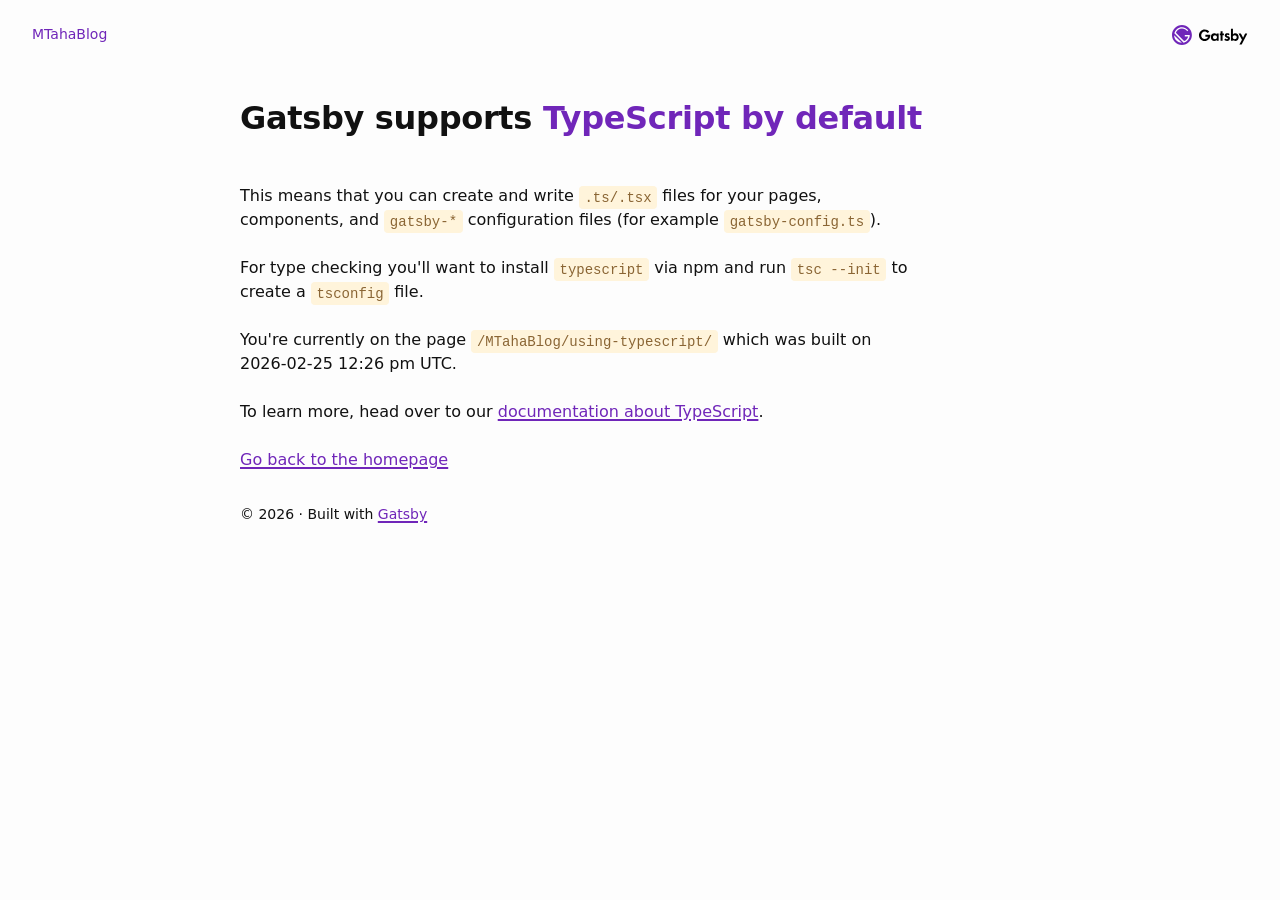
==== using-typescript/index.html @ e8e79b20 "Updates" ====
<!DOCTYPE html><html lang="en"><head><meta charSet="utf-8"/><meta http-equiv="x-ua-compatible" content="ie=edge"/><meta name="viewport" content="width=device-width, initial-scale=1, shrink-to-fit=no"/><meta name="generator" content="Gatsby 5.14.5"/><meta name="description" content="Personal blog about code, ideas, and mindset." data-gatsby-head="true"/><meta property="og:title" content="Using TypeScript" data-gatsby-head="true"/><meta property="og:description" content="Personal blog about code, ideas, and mindset." data-gatsby-head="true"/><meta property="og:type" content="website" data-gatsby-head="true"/><meta name="twitter:card" content="summary" data-gatsby-head="true"/><meta name="twitter:creator" content="Mohamed Taha BHAYA" data-gatsby-head="true"/><meta name="twitter:title" content="Using TypeScript" data-gatsby-head="true"/><meta name="twitter:description" content="Personal blog about code, ideas, and mindset." data-gatsby-head="true"/><style data-href="/MTahaBlog/styles.336593abbfe834c11a60.css" data-identity="gatsby-global-css">:root{--border-radius:4px;--color-text:#333;--color-primary:#7026b9;--color-code-bg:#fff4db;--color-code:#8a6534;--font-sans:-apple-system,BlinkMacSystemFont,"Segoe UI",Helvetica,Arial,sans-serif,"Apple Color Emoji","Segoe UI Emoji";--font-mono:SFMono-Regular,Menlo,Monaco,Consolas,"Liberation Mono","Courier New",monospace;--font-lg:18px;--font-md:16px;--font-sm:14px;--font-sx:12px;--line-height-loose:1.75;--line-height-normal:1.5;--line-height-dense:1.1;--space-1:4px;--space-2:8px;--space-3:16px;--space-4:24px;--space-5:32px;--space-6:64px;--size-content:54rem;--size-gutter:var(--space-5);--size-gap:var(--space-6)}html{-webkit-text-size-adjust:100%;box-sizing:border-box;font:sans-serif;font-size:var(--font-md);line-height:var(--line-height-normal);overflow-y:scroll}body{-moz-osx-font-smoothing:grayscale;-webkit-font-smoothing:antialiased;word-wrap:break-word;color:var(--color-text);font-family:sans-serif;font-family:var(--font-sans);font-weight:400}a{background-color:transparent;color:var(--color-primary);font-weight:500;text-decoration:none;text-decoration:underline;text-decoration-thickness:1.5px;text-underline-offset:2px}a:active,a:hover{outline-width:0;text-decoration:none}abbr[title]{border-bottom:1px dotted rgba(0,0,0,.5);cursor:help;text-decoration:none}b,strong{font-weight:inherit;font-weight:bolder}dfn{font-style:italic}h1{letter-spacing:-.01em;line-height:var(--line-height-dense);margin:0 0 3rem;padding:0}h1>b{color:var(--color-primary)}img{border-style:none;max-width:100%}code,kbd,pre,samp{font-family:var(--font-mono);font-size:1em;line-height:inherit}hr{background:rgba(0,0,0,.2);border:none;box-sizing:content-box;height:1px;margin-bottom:calc(var(--space-4) - 1px);margin-left:0;margin-right:0;margin-top:0;overflow:visible;padding:0}*,:after,:before{box-sizing:inherit}dd,dl,fieldset,figure,hgroup,img,ol,p,ul{margin:0;margin-bottom:var(--space-4);padding:0}ol,ul{list-style-image:none;list-style-position:outside;margin-left:var(--space-4)}pre{word-wrap:normal;background:rgba(0,0,0,.04);border-radius:var(--border-radius);font-size:.875rem;line-height:var(--line-height-normal);margin-bottom:var(--space-4);margin-left:0;margin-right:0;margin-top:0;overflow:auto;padding:var(--space-4)}b,dt,strong,th{font-weight:700}li{margin-bottom:calc(var(--space-4)/2)}ol li,ul li{padding-left:0}li>ol,li>ul{margin-bottom:calc(var(--space-4)/2);margin-left:var(--space-4);margin-top:calc(var(--space-4)/2)}blockquote :last-child,li :last-child,p :last-child{margin-bottom:0}li>p{margin-bottom:calc(var(--space-4)/2)}p{max-width:680px}code,kbd,samp{font-size:.875rem}abbr,acronym{border-bottom:1px dotted rgba(0,0,0,.5);cursor:help}code,tt{background-color:var(--color-code-bg);border-radius:var(--border-radius);color:var(--color-code);font-family:var(--font-mono);padding-bottom:.25em;padding-top:.25em;word-break:normal}pre code{background:none}code:after,code:before,tt:after,tt:before{content:"\00a0";letter-spacing:-.2em}pre code:after,pre code:before,pre tt:after,pre tt:before{content:none}body{background-color:#fdfdfd;color:#111;font-family:system-ui,sans-serif;margin:0}a:hover{text-decoration:underline}</style><style>.gatsby-image-wrapper{position:relative;overflow:hidden}.gatsby-image-wrapper picture.object-fit-polyfill{position:static!important}.gatsby-image-wrapper img{bottom:0;height:100%;left:0;margin:0;max-width:none;padding:0;position:absolute;right:0;top:0;width:100%;object-fit:cover}.gatsby-image-wrapper [data-main-image]{opacity:0;transform:translateZ(0);transition:opacity .25s linear;will-change:opacity}.gatsby-image-wrapper-constrained{display:inline-block;vertical-align:top}</style><noscript><style>.gatsby-image-wrapper noscript [data-main-image]{opacity:1!important}.gatsby-image-wrapper [data-placeholder-image]{opacity:0!important}</style></noscript><script type="module">const e="undefined"!=typeof HTMLImageElement&&"loading"in HTMLImageElement.prototype;e&&document.body.addEventListener("load",(function(e){const t=e.target;if(void 0===t.dataset.mainImage)return;if(void 0===t.dataset.gatsbyImageSsr)return;let a=null,n=t;for(;null===a&&n;)void 0!==n.parentNode.dataset.gatsbyImageWrapper&&(a=n.parentNode),n=n.parentNode;const o=a.querySelector("[data-placeholder-image]"),r=new Image;r.src=t.currentSrc,r.decode().catch((()=>{})).then((()=>{t.style.opacity=1,o&&(o.style.opacity=0,o.style.transition="opacity 500ms linear")}))}),!0);</script><title data-gatsby-head="true">Using TypeScript | MTahaBlog</title></head><body><div id="___gatsby"><div style="outline:none" tabindex="-1" id="gatsby-focus-wrapper"><header style="margin:0 auto;padding:var(--space-4) var(--size-gutter);display:flex;align-items:center;justify-content:space-between"><a style="font-size:var(--font-sm);text-decoration:none" href="/MTahaBlog/">MTahaBlog</a><img alt="Gatsby logo" height="20" style="margin:0" src="data:image/svg+xml,%3Csvg fill=&#x27;none&#x27; viewBox=&#x27;0 0 107 28&#x27; xmlns=&#x27;http://www.w3.org/2000/svg&#x27; xmlns:xlink=&#x27;http://www.w3.org/1999/xlink&#x27;%3E%3CclipPath id=&#x27;a&#x27;%3E%3Cpath d=&#x27;m0 0h106.1v28h-106.1z&#x27;/%3E%3C/clipPath%3E%3Cg clip-path=&#x27;url(%23a)&#x27;%3E%3Cg fill=&#x27;%23000&#x27;%3E%3Cpath clip-rule=&#x27;evenodd&#x27; d=&#x27;m89 11.7c-.8 0-2.2.2-3.2 1.6v-8.10005h-2.8v16.80005h2.7v-1.3c1.1 1.5 2.6 1.5999 3.2 1.5999 3 0 5-2.2999 5-5.2999s-2-5.3-4.9-5.3zm-.7 2.5c1.7 0 2.8 1.2 2.8 2.8s-1.2 2.8-2.8 2.8c-1.7 0-2.8-1.2-2.8-2.8s1.1-2.8 2.8-2.8z&#x27; fill-rule=&#x27;evenodd&#x27;/%3E%3Cpath d=&#x27;m71.2 21.9999v-7.6h1.9v-2.4h-1.9v-3.40005h-2.8v3.40005h-1.1v2.4h1.1v7.6z&#x27;/%3E%3Cpath clip-rule=&#x27;evenodd&#x27; d=&#x27;m65.6999 12h-2.9v1.3c-.8999-1.5-2.4-1.6-3.2-1.6-2.9 0-4.8999 2.4-4.8999 5.3s1.9999 5.2999 5.0999 5.2999c.8 0 2.1001-.0999 3.1001-1.5999v1.3h2.7999zm-5.1999 7.8c-1.7001 0-2.8-1.2-2.8-2.8s1.2-2.8 2.8-2.8c1.7 0 2.7999 1.2 2.7999 2.8s-1.1999 2.8-2.7999 2.8z&#x27; fill-rule=&#x27;evenodd&#x27;/%3E%3Cpath d=&#x27;m79.7001 14.4c-.7-.6-1.3-.7-1.6-.7-.7 0-1.1.3-1.1.8 0 .3.1.6.9.9l.7.2c.1261.0472.2621.0945.4037.1437.7571.2632 1.6751.5823 2.0963 1.2563.3.4.5 1 .5 1.7 0 .9-.3 1.8-1.1 2.5s-1.8 1.0999-3 1.0999c-2.1 0-3.2-.9999-3.9-1.6999l1.5-1.7c.6.6 1.4 1.2 2.2 1.2s1.4-.4 1.4-1.1c0-.6-.5-.9-.9-1l-.6-.2c-.0687-.0295-.1384-.0589-.2087-.0887l-.0011-.0004c-.6458-.2729-1.3496-.5704-1.8902-1.1109-.5-.5-.8-1.1-.8-1.9 0-1 .5-1.8 1-2.3.8-.6 1.8-.7 2.6-.7.7 0 1.9.1 3.2 1.1z&#x27;/%3E%3Cpath d=&#x27;m98.5 20.5-4.8-8.5h3.3l3.1 5.7 2.8-5.7h3.2l-8 15.3h-3.2z&#x27;/%3E%3Cpath d=&#x27;m47 13.7h7c0 .0634.01.1267.0206.1932.0227.1435.0477.3018-.0206.5068 0 4.5-3.4 8.1-8 8.1s-8-3.6-8-8.1c0-4.49995 3.6-8.09995 8-8.09995 2.6 0 5 1.2 6.5 3.3l-2.3 1.49995c-1-1.29995-2.6-2.09995-4.2-2.09995-2.9 0-4.9 2.49995-4.9 5.39995s2.1 5.3 5 5.3c2.6 0 4-1.3 4.6-3.2h-3.7z&#x27;/%3E%3C/g%3E%3Cpath d=&#x27;m18 14h7c0 5.2-3.7 9.6-8.5 10.8l-13.19995-13.2c1.1-4.9 5.5-8.6 10.69995-8.6 3.7 0 6.9 1.8 8.9 4.5l-1.5 1.3c-1.7-2.3-4.4-3.8-7.4-3.8-3.9 0-7.29995 2.5-8.49995 6l11.49995 11.5c2.9-1 5.1-3.5 5.8-6.5h-4.8z&#x27; fill=&#x27;%23fff&#x27;/%3E%3Cpath d=&#x27;m6.2 21.7001c-2.1-2.1-3.2-4.8-3.2-7.6l10.8 10.8c-2.7 0-5.5-1.1-7.6-3.2z&#x27; fill=&#x27;%23fff&#x27;/%3E%3Cpath d=&#x27;m14 0c-7.7 0-14 6.3-14 14s6.3 14 14 14 14-6.3 14-14-6.3-14-14-14zm-7.8 21.8c-2.1-2.1-3.2-4.9-3.2-7.6l10.9 10.8c-2.8-.1-5.6-1.1-7.7-3.2zm10.2 2.9-13.1-13.1c1.1-4.9 5.5-8.6 10.7-8.6 3.7 0 6.9 1.8 8.9 4.5l-1.5 1.3c-1.7-2.3-4.4-3.8-7.4-3.8-3.9 0-7.2 2.5-8.5 6l11.5 11.5c2.9-1 5.1-3.5 5.8-6.5h-4.8v-2h7c0 5.2-3.7 9.6-8.6 10.7z&#x27; fill=&#x27;%237026b9&#x27;/%3E%3C/g%3E%3C/svg%3E"/></header><div style="margin:0 auto;max-width:var(--size-content);padding:var(--size-gutter)"><main><h1>Gatsby supports <b>TypeScript by default</b></h1><p>This means that you can create and write <code>.ts/.tsx</code> files for your pages, components, and <code>gatsby-*</code> configuration files (for example <code>gatsby-config.ts</code>).</p><p>For type checking you&#x27;ll want to install <code>typescript</code> via npm and run <code>tsc --init</code> to create a <code>tsconfig</code> file.</p><p>You&#x27;re currently on the page <code>/MTahaBlog/using-typescript/</code> which was built on <!-- -->2026-02-25 12:26 pm UTC<!-- -->.</p><p>To learn more, head over to our<!-- --> <a href="https://www.gatsbyjs.com/docs/how-to/custom-configuration/typescript/">documentation about TypeScript</a>.</p><a href="/MTahaBlog/">Go back to the homepage</a></main><footer style="margin-top:var(--space-5);font-size:var(--font-sm)">© <!-- -->2026<!-- --> · Built with<!-- --> <a href="https://www.gatsbyjs.com">Gatsby</a></footer></div></div><div id="gatsby-announcer" style="position:absolute;top:0;width:1px;height:1px;padding:0;overflow:hidden;clip:rect(0, 0, 0, 0);white-space:nowrap;border:0" aria-live="assertive" aria-atomic="true"></div></div><script id="gatsby-script-loader">/*<![CDATA[*/window.pagePath="/using-typescript/";/*]]>*/</script><!-- slice-start id="_gatsby-scripts-1" -->
          <script
            id="gatsby-chunk-mapping"
          >
            window.___chunkMapping="{\"app\":[\"/app-06039b76f3c8d94aa378.js\"],\"component---src-pages-404-js\":[\"/component---src-pages-404-js-4e16c7e86969d6df8158.js\"],\"component---src-pages-about-js\":[\"/component---src-pages-about-js-e5441fff9910c4d4d1d8.js\"],\"component---src-pages-blog-js\":[\"/component---src-pages-blog-js-99ca91d8c488b070c385.js\"],\"component---src-pages-index-js\":[\"/component---src-pages-index-js-7293c6671cc7292d67de.js\"],\"component---src-pages-page-2-js\":[\"/component---src-pages-page-2-js-414cb0735f205438359d.js\"],\"component---src-pages-projects-js\":[\"/component---src-pages-projects-js-39b68b88ad4941cbd9ff.js\"],\"component---src-pages-using-ssr-js\":[\"/component---src-pages-using-ssr-js-9c5a9ae72324aadb8905.js\"],\"component---src-pages-using-typescript-tsx\":[\"/component---src-pages-using-typescript-tsx-aea66a29be0e63e2f063.js\"],\"component---src-templates-blog-post-js\":[\"/component---src-templates-blog-post-js-712135fd91004b54e7e4.js\"],\"component---src-templates-project-post-js\":[\"/component---src-templates-project-post-js-b0d389a9d7d764b2d6cb.js\"]}";
          </script>
        <script>window.___webpackCompilationHash="2162384c38aea7c5d8d5";</script><script src="/MTahaBlog/webpack-runtime-430f25ab8c3e5f5854ce.js" async></script><script src="/MTahaBlog/framework-f11658f6be33b675e763.js" async></script><script src="/MTahaBlog/app-06039b76f3c8d94aa378.js" async></script><!-- slice-end id="_gatsby-scripts-1" --></body></html>
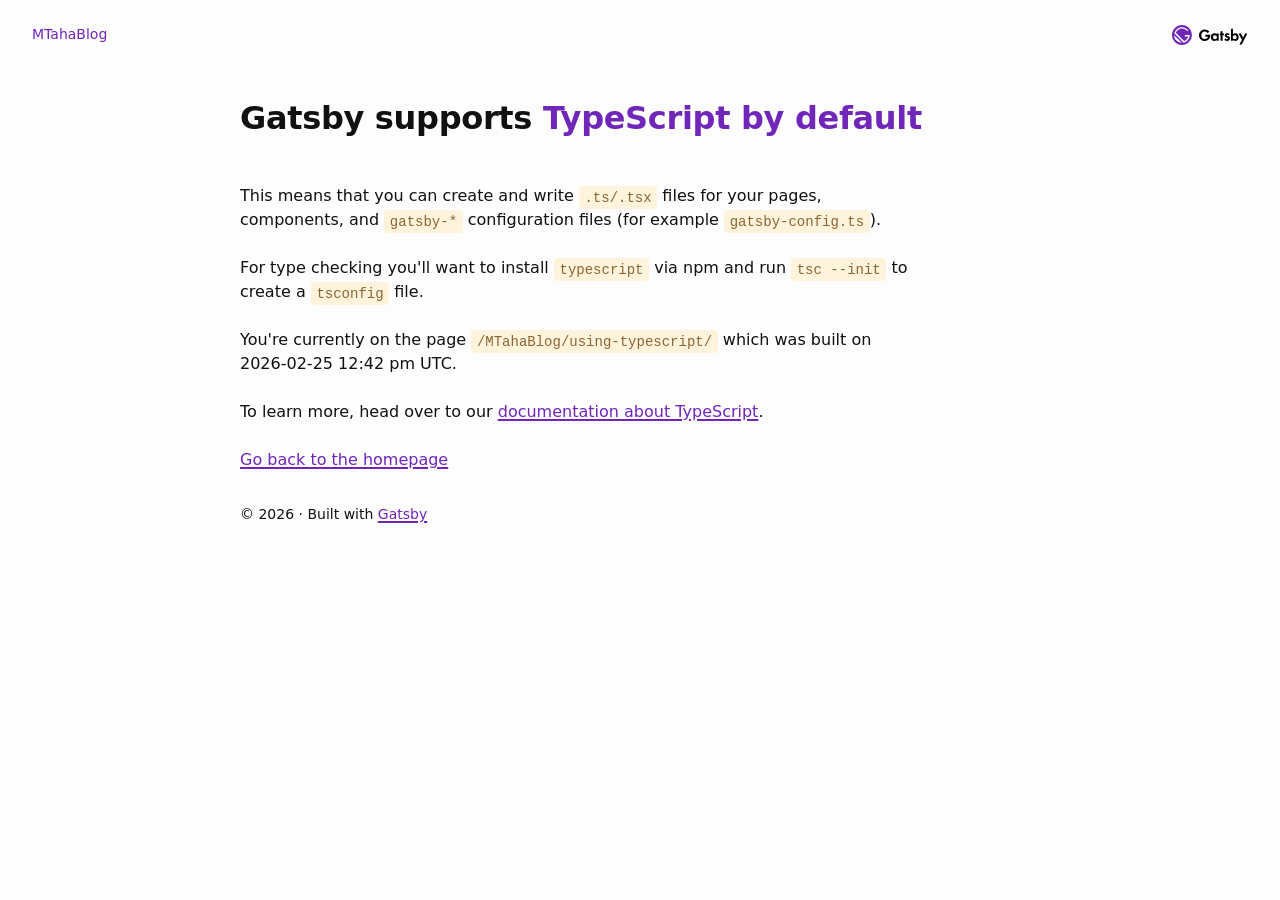
==== commit 684a92fe: "Updates" ====
--- a/using-typescript/index.html
+++ b/using-typescript/index.html
@@ -1,4 +1,4 @@
-<!DOCTYPE html><html lang="en"><head><meta charSet="utf-8"/><meta http-equiv="x-ua-compatible" content="ie=edge"/><meta name="viewport" content="width=device-width, initial-scale=1, shrink-to-fit=no"/><meta name="generator" content="Gatsby 5.14.5"/><meta name="description" content="Personal blog about code, ideas, and mindset." data-gatsby-head="true"/><meta property="og:title" content="Using TypeScript" data-gatsby-head="true"/><meta property="og:description" content="Personal blog about code, ideas, and mindset." data-gatsby-head="true"/><meta property="og:type" content="website" data-gatsby-head="true"/><meta name="twitter:card" content="summary" data-gatsby-head="true"/><meta name="twitter:creator" content="Mohamed Taha BHAYA" data-gatsby-head="true"/><meta name="twitter:title" content="Using TypeScript" data-gatsby-head="true"/><meta name="twitter:description" content="Personal blog about code, ideas, and mindset." data-gatsby-head="true"/><style data-href="/MTahaBlog/styles.336593abbfe834c11a60.css" data-identity="gatsby-global-css">:root{--border-radius:4px;--color-text:#333;--color-primary:#7026b9;--color-code-bg:#fff4db;--color-code:#8a6534;--font-sans:-apple-system,BlinkMacSystemFont,"Segoe UI",Helvetica,Arial,sans-serif,"Apple Color Emoji","Segoe UI Emoji";--font-mono:SFMono-Regular,Menlo,Monaco,Consolas,"Liberation Mono","Courier New",monospace;--font-lg:18px;--font-md:16px;--font-sm:14px;--font-sx:12px;--line-height-loose:1.75;--line-height-normal:1.5;--line-height-dense:1.1;--space-1:4px;--space-2:8px;--space-3:16px;--space-4:24px;--space-5:32px;--space-6:64px;--size-content:54rem;--size-gutter:var(--space-5);--size-gap:var(--space-6)}html{-webkit-text-size-adjust:100%;box-sizing:border-box;font:sans-serif;font-size:var(--font-md);line-height:var(--line-height-normal);overflow-y:scroll}body{-moz-osx-font-smoothing:grayscale;-webkit-font-smoothing:antialiased;word-wrap:break-word;color:var(--color-text);font-family:sans-serif;font-family:var(--font-sans);font-weight:400}a{background-color:transparent;color:var(--color-primary);font-weight:500;text-decoration:none;text-decoration:underline;text-decoration-thickness:1.5px;text-underline-offset:2px}a:active,a:hover{outline-width:0;text-decoration:none}abbr[title]{border-bottom:1px dotted rgba(0,0,0,.5);cursor:help;text-decoration:none}b,strong{font-weight:inherit;font-weight:bolder}dfn{font-style:italic}h1{letter-spacing:-.01em;line-height:var(--line-height-dense);margin:0 0 3rem;padding:0}h1>b{color:var(--color-primary)}img{border-style:none;max-width:100%}code,kbd,pre,samp{font-family:var(--font-mono);font-size:1em;line-height:inherit}hr{background:rgba(0,0,0,.2);border:none;box-sizing:content-box;height:1px;margin-bottom:calc(var(--space-4) - 1px);margin-left:0;margin-right:0;margin-top:0;overflow:visible;padding:0}*,:after,:before{box-sizing:inherit}dd,dl,fieldset,figure,hgroup,img,ol,p,ul{margin:0;margin-bottom:var(--space-4);padding:0}ol,ul{list-style-image:none;list-style-position:outside;margin-left:var(--space-4)}pre{word-wrap:normal;background:rgba(0,0,0,.04);border-radius:var(--border-radius);font-size:.875rem;line-height:var(--line-height-normal);margin-bottom:var(--space-4);margin-left:0;margin-right:0;margin-top:0;overflow:auto;padding:var(--space-4)}b,dt,strong,th{font-weight:700}li{margin-bottom:calc(var(--space-4)/2)}ol li,ul li{padding-left:0}li>ol,li>ul{margin-bottom:calc(var(--space-4)/2);margin-left:var(--space-4);margin-top:calc(var(--space-4)/2)}blockquote :last-child,li :last-child,p :last-child{margin-bottom:0}li>p{margin-bottom:calc(var(--space-4)/2)}p{max-width:680px}code,kbd,samp{font-size:.875rem}abbr,acronym{border-bottom:1px dotted rgba(0,0,0,.5);cursor:help}code,tt{background-color:var(--color-code-bg);border-radius:var(--border-radius);color:var(--color-code);font-family:var(--font-mono);padding-bottom:.25em;padding-top:.25em;word-break:normal}pre code{background:none}code:after,code:before,tt:after,tt:before{content:"\00a0";letter-spacing:-.2em}pre code:after,pre code:before,pre tt:after,pre tt:before{content:none}body{background-color:#fdfdfd;color:#111;font-family:system-ui,sans-serif;margin:0}a:hover{text-decoration:underline}</style><style>.gatsby-image-wrapper{position:relative;overflow:hidden}.gatsby-image-wrapper picture.object-fit-polyfill{position:static!important}.gatsby-image-wrapper img{bottom:0;height:100%;left:0;margin:0;max-width:none;padding:0;position:absolute;right:0;top:0;width:100%;object-fit:cover}.gatsby-image-wrapper [data-main-image]{opacity:0;transform:translateZ(0);transition:opacity .25s linear;will-change:opacity}.gatsby-image-wrapper-constrained{display:inline-block;vertical-align:top}</style><noscript><style>.gatsby-image-wrapper noscript [data-main-image]{opacity:1!important}.gatsby-image-wrapper [data-placeholder-image]{opacity:0!important}</style></noscript><script type="module">const e="undefined"!=typeof HTMLImageElement&&"loading"in HTMLImageElement.prototype;e&&document.body.addEventListener("load",(function(e){const t=e.target;if(void 0===t.dataset.mainImage)return;if(void 0===t.dataset.gatsbyImageSsr)return;let a=null,n=t;for(;null===a&&n;)void 0!==n.parentNode.dataset.gatsbyImageWrapper&&(a=n.parentNode),n=n.parentNode;const o=a.querySelector("[data-placeholder-image]"),r=new Image;r.src=t.currentSrc,r.decode().catch((()=>{})).then((()=>{t.style.opacity=1,o&&(o.style.opacity=0,o.style.transition="opacity 500ms linear")}))}),!0);</script><title data-gatsby-head="true">Using TypeScript | MTahaBlog</title></head><body><div id="___gatsby"><div style="outline:none" tabindex="-1" id="gatsby-focus-wrapper"><header style="margin:0 auto;padding:var(--space-4) var(--size-gutter);display:flex;align-items:center;justify-content:space-between"><a style="font-size:var(--font-sm);text-decoration:none" href="/MTahaBlog/">MTahaBlog</a><img alt="Gatsby logo" height="20" style="margin:0" src="data:image/svg+xml,%3Csvg fill=&#x27;none&#x27; viewBox=&#x27;0 0 107 28&#x27; xmlns=&#x27;http://www.w3.org/2000/svg&#x27; xmlns:xlink=&#x27;http://www.w3.org/1999/xlink&#x27;%3E%3CclipPath id=&#x27;a&#x27;%3E%3Cpath d=&#x27;m0 0h106.1v28h-106.1z&#x27;/%3E%3C/clipPath%3E%3Cg clip-path=&#x27;url(%23a)&#x27;%3E%3Cg fill=&#x27;%23000&#x27;%3E%3Cpath clip-rule=&#x27;evenodd&#x27; d=&#x27;m89 11.7c-.8 0-2.2.2-3.2 1.6v-8.10005h-2.8v16.80005h2.7v-1.3c1.1 1.5 2.6 1.5999 3.2 1.5999 3 0 5-2.2999 5-5.2999s-2-5.3-4.9-5.3zm-.7 2.5c1.7 0 2.8 1.2 2.8 2.8s-1.2 2.8-2.8 2.8c-1.7 0-2.8-1.2-2.8-2.8s1.1-2.8 2.8-2.8z&#x27; fill-rule=&#x27;evenodd&#x27;/%3E%3Cpath d=&#x27;m71.2 21.9999v-7.6h1.9v-2.4h-1.9v-3.40005h-2.8v3.40005h-1.1v2.4h1.1v7.6z&#x27;/%3E%3Cpath clip-rule=&#x27;evenodd&#x27; d=&#x27;m65.6999 12h-2.9v1.3c-.8999-1.5-2.4-1.6-3.2-1.6-2.9 0-4.8999 2.4-4.8999 5.3s1.9999 5.2999 5.0999 5.2999c.8 0 2.1001-.0999 3.1001-1.5999v1.3h2.7999zm-5.1999 7.8c-1.7001 0-2.8-1.2-2.8-2.8s1.2-2.8 2.8-2.8c1.7 0 2.7999 1.2 2.7999 2.8s-1.1999 2.8-2.7999 2.8z&#x27; fill-rule=&#x27;evenodd&#x27;/%3E%3Cpath d=&#x27;m79.7001 14.4c-.7-.6-1.3-.7-1.6-.7-.7 0-1.1.3-1.1.8 0 .3.1.6.9.9l.7.2c.1261.0472.2621.0945.4037.1437.7571.2632 1.6751.5823 2.0963 1.2563.3.4.5 1 .5 1.7 0 .9-.3 1.8-1.1 2.5s-1.8 1.0999-3 1.0999c-2.1 0-3.2-.9999-3.9-1.6999l1.5-1.7c.6.6 1.4 1.2 2.2 1.2s1.4-.4 1.4-1.1c0-.6-.5-.9-.9-1l-.6-.2c-.0687-.0295-.1384-.0589-.2087-.0887l-.0011-.0004c-.6458-.2729-1.3496-.5704-1.8902-1.1109-.5-.5-.8-1.1-.8-1.9 0-1 .5-1.8 1-2.3.8-.6 1.8-.7 2.6-.7.7 0 1.9.1 3.2 1.1z&#x27;/%3E%3Cpath d=&#x27;m98.5 20.5-4.8-8.5h3.3l3.1 5.7 2.8-5.7h3.2l-8 15.3h-3.2z&#x27;/%3E%3Cpath d=&#x27;m47 13.7h7c0 .0634.01.1267.0206.1932.0227.1435.0477.3018-.0206.5068 0 4.5-3.4 8.1-8 8.1s-8-3.6-8-8.1c0-4.49995 3.6-8.09995 8-8.09995 2.6 0 5 1.2 6.5 3.3l-2.3 1.49995c-1-1.29995-2.6-2.09995-4.2-2.09995-2.9 0-4.9 2.49995-4.9 5.39995s2.1 5.3 5 5.3c2.6 0 4-1.3 4.6-3.2h-3.7z&#x27;/%3E%3C/g%3E%3Cpath d=&#x27;m18 14h7c0 5.2-3.7 9.6-8.5 10.8l-13.19995-13.2c1.1-4.9 5.5-8.6 10.69995-8.6 3.7 0 6.9 1.8 8.9 4.5l-1.5 1.3c-1.7-2.3-4.4-3.8-7.4-3.8-3.9 0-7.29995 2.5-8.49995 6l11.49995 11.5c2.9-1 5.1-3.5 5.8-6.5h-4.8z&#x27; fill=&#x27;%23fff&#x27;/%3E%3Cpath d=&#x27;m6.2 21.7001c-2.1-2.1-3.2-4.8-3.2-7.6l10.8 10.8c-2.7 0-5.5-1.1-7.6-3.2z&#x27; fill=&#x27;%23fff&#x27;/%3E%3Cpath d=&#x27;m14 0c-7.7 0-14 6.3-14 14s6.3 14 14 14 14-6.3 14-14-6.3-14-14-14zm-7.8 21.8c-2.1-2.1-3.2-4.9-3.2-7.6l10.9 10.8c-2.8-.1-5.6-1.1-7.7-3.2zm10.2 2.9-13.1-13.1c1.1-4.9 5.5-8.6 10.7-8.6 3.7 0 6.9 1.8 8.9 4.5l-1.5 1.3c-1.7-2.3-4.4-3.8-7.4-3.8-3.9 0-7.2 2.5-8.5 6l11.5 11.5c2.9-1 5.1-3.5 5.8-6.5h-4.8v-2h7c0 5.2-3.7 9.6-8.6 10.7z&#x27; fill=&#x27;%237026b9&#x27;/%3E%3C/g%3E%3C/svg%3E"/></header><div style="margin:0 auto;max-width:var(--size-content);padding:var(--size-gutter)"><main><h1>Gatsby supports <b>TypeScript by default</b></h1><p>This means that you can create and write <code>.ts/.tsx</code> files for your pages, components, and <code>gatsby-*</code> configuration files (for example <code>gatsby-config.ts</code>).</p><p>For type checking you&#x27;ll want to install <code>typescript</code> via npm and run <code>tsc --init</code> to create a <code>tsconfig</code> file.</p><p>You&#x27;re currently on the page <code>/MTahaBlog/using-typescript/</code> which was built on <!-- -->2026-02-25 12:26 pm UTC<!-- -->.</p><p>To learn more, head over to our<!-- --> <a href="https://www.gatsbyjs.com/docs/how-to/custom-configuration/typescript/">documentation about TypeScript</a>.</p><a href="/MTahaBlog/">Go back to the homepage</a></main><footer style="margin-top:var(--space-5);font-size:var(--font-sm)">© <!-- -->2026<!-- --> · Built with<!-- --> <a href="https://www.gatsbyjs.com">Gatsby</a></footer></div></div><div id="gatsby-announcer" style="position:absolute;top:0;width:1px;height:1px;padding:0;overflow:hidden;clip:rect(0, 0, 0, 0);white-space:nowrap;border:0" aria-live="assertive" aria-atomic="true"></div></div><script id="gatsby-script-loader">/*<![CDATA[*/window.pagePath="/using-typescript/";/*]]>*/</script><!-- slice-start id="_gatsby-scripts-1" -->
+<!DOCTYPE html><html lang="en"><head><meta charSet="utf-8"/><meta http-equiv="x-ua-compatible" content="ie=edge"/><meta name="viewport" content="width=device-width, initial-scale=1, shrink-to-fit=no"/><meta name="generator" content="Gatsby 5.14.5"/><meta name="description" content="Personal blog about code, ideas, and mindset." data-gatsby-head="true"/><meta property="og:title" content="Using TypeScript" data-gatsby-head="true"/><meta property="og:description" content="Personal blog about code, ideas, and mindset." data-gatsby-head="true"/><meta property="og:type" content="website" data-gatsby-head="true"/><meta name="twitter:card" content="summary" data-gatsby-head="true"/><meta name="twitter:creator" content="Mohamed Taha BHAYA" data-gatsby-head="true"/><meta name="twitter:title" content="Using TypeScript" data-gatsby-head="true"/><meta name="twitter:description" content="Personal blog about code, ideas, and mindset." data-gatsby-head="true"/><style data-href="/MTahaBlog/styles.336593abbfe834c11a60.css" data-identity="gatsby-global-css">:root{--border-radius:4px;--color-text:#333;--color-primary:#7026b9;--color-code-bg:#fff4db;--color-code:#8a6534;--font-sans:-apple-system,BlinkMacSystemFont,"Segoe UI",Helvetica,Arial,sans-serif,"Apple Color Emoji","Segoe UI Emoji";--font-mono:SFMono-Regular,Menlo,Monaco,Consolas,"Liberation Mono","Courier New",monospace;--font-lg:18px;--font-md:16px;--font-sm:14px;--font-sx:12px;--line-height-loose:1.75;--line-height-normal:1.5;--line-height-dense:1.1;--space-1:4px;--space-2:8px;--space-3:16px;--space-4:24px;--space-5:32px;--space-6:64px;--size-content:54rem;--size-gutter:var(--space-5);--size-gap:var(--space-6)}html{-webkit-text-size-adjust:100%;box-sizing:border-box;font:sans-serif;font-size:var(--font-md);line-height:var(--line-height-normal);overflow-y:scroll}body{-moz-osx-font-smoothing:grayscale;-webkit-font-smoothing:antialiased;word-wrap:break-word;color:var(--color-text);font-family:sans-serif;font-family:var(--font-sans);font-weight:400}a{background-color:transparent;color:var(--color-primary);font-weight:500;text-decoration:none;text-decoration:underline;text-decoration-thickness:1.5px;text-underline-offset:2px}a:active,a:hover{outline-width:0;text-decoration:none}abbr[title]{border-bottom:1px dotted rgba(0,0,0,.5);cursor:help;text-decoration:none}b,strong{font-weight:inherit;font-weight:bolder}dfn{font-style:italic}h1{letter-spacing:-.01em;line-height:var(--line-height-dense);margin:0 0 3rem;padding:0}h1>b{color:var(--color-primary)}img{border-style:none;max-width:100%}code,kbd,pre,samp{font-family:var(--font-mono);font-size:1em;line-height:inherit}hr{background:rgba(0,0,0,.2);border:none;box-sizing:content-box;height:1px;margin-bottom:calc(var(--space-4) - 1px);margin-left:0;margin-right:0;margin-top:0;overflow:visible;padding:0}*,:after,:before{box-sizing:inherit}dd,dl,fieldset,figure,hgroup,img,ol,p,ul{margin:0;margin-bottom:var(--space-4);padding:0}ol,ul{list-style-image:none;list-style-position:outside;margin-left:var(--space-4)}pre{word-wrap:normal;background:rgba(0,0,0,.04);border-radius:var(--border-radius);font-size:.875rem;line-height:var(--line-height-normal);margin-bottom:var(--space-4);margin-left:0;margin-right:0;margin-top:0;overflow:auto;padding:var(--space-4)}b,dt,strong,th{font-weight:700}li{margin-bottom:calc(var(--space-4)/2)}ol li,ul li{padding-left:0}li>ol,li>ul{margin-bottom:calc(var(--space-4)/2);margin-left:var(--space-4);margin-top:calc(var(--space-4)/2)}blockquote :last-child,li :last-child,p :last-child{margin-bottom:0}li>p{margin-bottom:calc(var(--space-4)/2)}p{max-width:680px}code,kbd,samp{font-size:.875rem}abbr,acronym{border-bottom:1px dotted rgba(0,0,0,.5);cursor:help}code,tt{background-color:var(--color-code-bg);border-radius:var(--border-radius);color:var(--color-code);font-family:var(--font-mono);padding-bottom:.25em;padding-top:.25em;word-break:normal}pre code{background:none}code:after,code:before,tt:after,tt:before{content:"\00a0";letter-spacing:-.2em}pre code:after,pre code:before,pre tt:after,pre tt:before{content:none}body{background-color:#fdfdfd;color:#111;font-family:system-ui,sans-serif;margin:0}a:hover{text-decoration:underline}</style><style>.gatsby-image-wrapper{position:relative;overflow:hidden}.gatsby-image-wrapper picture.object-fit-polyfill{position:static!important}.gatsby-image-wrapper img{bottom:0;height:100%;left:0;margin:0;max-width:none;padding:0;position:absolute;right:0;top:0;width:100%;object-fit:cover}.gatsby-image-wrapper [data-main-image]{opacity:0;transform:translateZ(0);transition:opacity .25s linear;will-change:opacity}.gatsby-image-wrapper-constrained{display:inline-block;vertical-align:top}</style><noscript><style>.gatsby-image-wrapper noscript [data-main-image]{opacity:1!important}.gatsby-image-wrapper [data-placeholder-image]{opacity:0!important}</style></noscript><script type="module">const e="undefined"!=typeof HTMLImageElement&&"loading"in HTMLImageElement.prototype;e&&document.body.addEventListener("load",(function(e){const t=e.target;if(void 0===t.dataset.mainImage)return;if(void 0===t.dataset.gatsbyImageSsr)return;let a=null,n=t;for(;null===a&&n;)void 0!==n.parentNode.dataset.gatsbyImageWrapper&&(a=n.parentNode),n=n.parentNode;const o=a.querySelector("[data-placeholder-image]"),r=new Image;r.src=t.currentSrc,r.decode().catch((()=>{})).then((()=>{t.style.opacity=1,o&&(o.style.opacity=0,o.style.transition="opacity 500ms linear")}))}),!0);</script><title data-gatsby-head="true">Using TypeScript | MTahaBlog</title></head><body><div id="___gatsby"><div style="outline:none" tabindex="-1" id="gatsby-focus-wrapper"><header style="margin:0 auto;padding:var(--space-4) var(--size-gutter);display:flex;align-items:center;justify-content:space-between"><a style="font-size:var(--font-sm);text-decoration:none" href="/MTahaBlog/">MTahaBlog</a><img alt="Gatsby logo" height="20" style="margin:0" src="data:image/svg+xml,%3Csvg fill=&#x27;none&#x27; viewBox=&#x27;0 0 107 28&#x27; xmlns=&#x27;http://www.w3.org/2000/svg&#x27; xmlns:xlink=&#x27;http://www.w3.org/1999/xlink&#x27;%3E%3CclipPath id=&#x27;a&#x27;%3E%3Cpath d=&#x27;m0 0h106.1v28h-106.1z&#x27;/%3E%3C/clipPath%3E%3Cg clip-path=&#x27;url(%23a)&#x27;%3E%3Cg fill=&#x27;%23000&#x27;%3E%3Cpath clip-rule=&#x27;evenodd&#x27; d=&#x27;m89 11.7c-.8 0-2.2.2-3.2 1.6v-8.10005h-2.8v16.80005h2.7v-1.3c1.1 1.5 2.6 1.5999 3.2 1.5999 3 0 5-2.2999 5-5.2999s-2-5.3-4.9-5.3zm-.7 2.5c1.7 0 2.8 1.2 2.8 2.8s-1.2 2.8-2.8 2.8c-1.7 0-2.8-1.2-2.8-2.8s1.1-2.8 2.8-2.8z&#x27; fill-rule=&#x27;evenodd&#x27;/%3E%3Cpath d=&#x27;m71.2 21.9999v-7.6h1.9v-2.4h-1.9v-3.40005h-2.8v3.40005h-1.1v2.4h1.1v7.6z&#x27;/%3E%3Cpath clip-rule=&#x27;evenodd&#x27; d=&#x27;m65.6999 12h-2.9v1.3c-.8999-1.5-2.4-1.6-3.2-1.6-2.9 0-4.8999 2.4-4.8999 5.3s1.9999 5.2999 5.0999 5.2999c.8 0 2.1001-.0999 3.1001-1.5999v1.3h2.7999zm-5.1999 7.8c-1.7001 0-2.8-1.2-2.8-2.8s1.2-2.8 2.8-2.8c1.7 0 2.7999 1.2 2.7999 2.8s-1.1999 2.8-2.7999 2.8z&#x27; fill-rule=&#x27;evenodd&#x27;/%3E%3Cpath d=&#x27;m79.7001 14.4c-.7-.6-1.3-.7-1.6-.7-.7 0-1.1.3-1.1.8 0 .3.1.6.9.9l.7.2c.1261.0472.2621.0945.4037.1437.7571.2632 1.6751.5823 2.0963 1.2563.3.4.5 1 .5 1.7 0 .9-.3 1.8-1.1 2.5s-1.8 1.0999-3 1.0999c-2.1 0-3.2-.9999-3.9-1.6999l1.5-1.7c.6.6 1.4 1.2 2.2 1.2s1.4-.4 1.4-1.1c0-.6-.5-.9-.9-1l-.6-.2c-.0687-.0295-.1384-.0589-.2087-.0887l-.0011-.0004c-.6458-.2729-1.3496-.5704-1.8902-1.1109-.5-.5-.8-1.1-.8-1.9 0-1 .5-1.8 1-2.3.8-.6 1.8-.7 2.6-.7.7 0 1.9.1 3.2 1.1z&#x27;/%3E%3Cpath d=&#x27;m98.5 20.5-4.8-8.5h3.3l3.1 5.7 2.8-5.7h3.2l-8 15.3h-3.2z&#x27;/%3E%3Cpath d=&#x27;m47 13.7h7c0 .0634.01.1267.0206.1932.0227.1435.0477.3018-.0206.5068 0 4.5-3.4 8.1-8 8.1s-8-3.6-8-8.1c0-4.49995 3.6-8.09995 8-8.09995 2.6 0 5 1.2 6.5 3.3l-2.3 1.49995c-1-1.29995-2.6-2.09995-4.2-2.09995-2.9 0-4.9 2.49995-4.9 5.39995s2.1 5.3 5 5.3c2.6 0 4-1.3 4.6-3.2h-3.7z&#x27;/%3E%3C/g%3E%3Cpath d=&#x27;m18 14h7c0 5.2-3.7 9.6-8.5 10.8l-13.19995-13.2c1.1-4.9 5.5-8.6 10.69995-8.6 3.7 0 6.9 1.8 8.9 4.5l-1.5 1.3c-1.7-2.3-4.4-3.8-7.4-3.8-3.9 0-7.29995 2.5-8.49995 6l11.49995 11.5c2.9-1 5.1-3.5 5.8-6.5h-4.8z&#x27; fill=&#x27;%23fff&#x27;/%3E%3Cpath d=&#x27;m6.2 21.7001c-2.1-2.1-3.2-4.8-3.2-7.6l10.8 10.8c-2.7 0-5.5-1.1-7.6-3.2z&#x27; fill=&#x27;%23fff&#x27;/%3E%3Cpath d=&#x27;m14 0c-7.7 0-14 6.3-14 14s6.3 14 14 14 14-6.3 14-14-6.3-14-14-14zm-7.8 21.8c-2.1-2.1-3.2-4.9-3.2-7.6l10.9 10.8c-2.8-.1-5.6-1.1-7.7-3.2zm10.2 2.9-13.1-13.1c1.1-4.9 5.5-8.6 10.7-8.6 3.7 0 6.9 1.8 8.9 4.5l-1.5 1.3c-1.7-2.3-4.4-3.8-7.4-3.8-3.9 0-7.2 2.5-8.5 6l11.5 11.5c2.9-1 5.1-3.5 5.8-6.5h-4.8v-2h7c0 5.2-3.7 9.6-8.6 10.7z&#x27; fill=&#x27;%237026b9&#x27;/%3E%3C/g%3E%3C/svg%3E"/></header><div style="margin:0 auto;max-width:var(--size-content);padding:var(--size-gutter)"><main><h1>Gatsby supports <b>TypeScript by default</b></h1><p>This means that you can create and write <code>.ts/.tsx</code> files for your pages, components, and <code>gatsby-*</code> configuration files (for example <code>gatsby-config.ts</code>).</p><p>For type checking you&#x27;ll want to install <code>typescript</code> via npm and run <code>tsc --init</code> to create a <code>tsconfig</code> file.</p><p>You&#x27;re currently on the page <code>/MTahaBlog/using-typescript/</code> which was built on <!-- -->2026-02-25 12:42 pm UTC<!-- -->.</p><p>To learn more, head over to our<!-- --> <a href="https://www.gatsbyjs.com/docs/how-to/custom-configuration/typescript/">documentation about TypeScript</a>.</p><a href="/MTahaBlog/">Go back to the homepage</a></main><footer style="margin-top:var(--space-5);font-size:var(--font-sm)">© <!-- -->2026<!-- --> · Built with<!-- --> <a href="https://www.gatsbyjs.com">Gatsby</a></footer></div></div><div id="gatsby-announcer" style="position:absolute;top:0;width:1px;height:1px;padding:0;overflow:hidden;clip:rect(0, 0, 0, 0);white-space:nowrap;border:0" aria-live="assertive" aria-atomic="true"></div></div><script id="gatsby-script-loader">/*<![CDATA[*/window.pagePath="/using-typescript/";/*]]>*/</script><!-- slice-start id="_gatsby-scripts-1" -->
           <script
             id="gatsby-chunk-mapping"
           >
